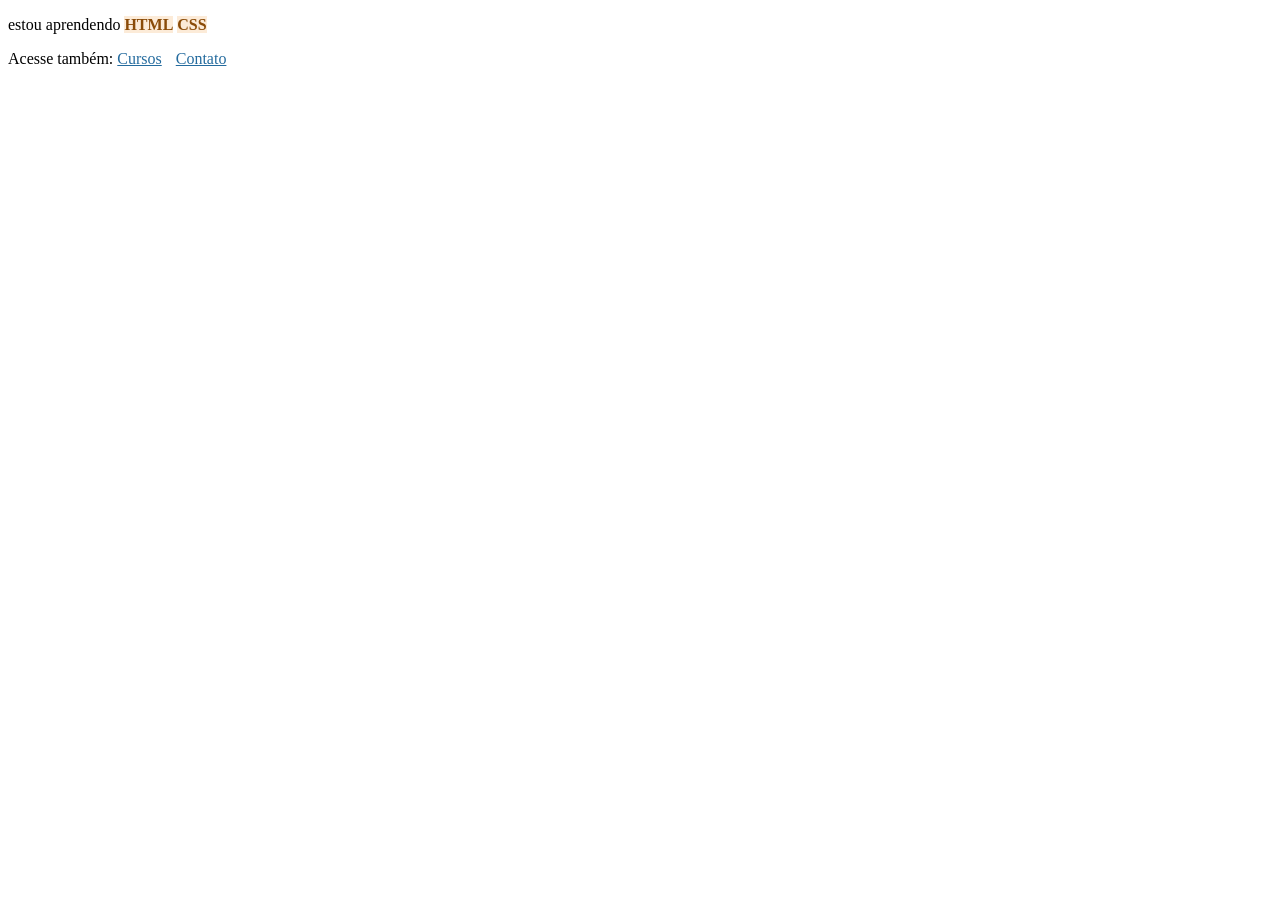
==== index.html @ cc873ceb "linhas de códigos juntas" ====
<!DOCTYPE html>
<html lang="pt-BR">
<head>
    <meta charset="UTF-8">
    <meta name="viewport" content="width=device-width, initial-scale=1.0">
    <title>Aula com CSS</title>
    <link rel="stylesheet" href="/style.css">

</head>
<body>

<p>
    estou aprendendo
    <strong>HTML</strong>
    <strong>CSS</strong>
</p>

<P>Acesse também:
    <a href="#">Cursos</a>
    <a href="#">Contato</a>
</p>
</body>
</html>
---- style.css ----
strong{
    background-color: #fcebd8;
    color: #8a4b08;
}

a{
    color: #246b9e;
    margin-right: 10px;
}
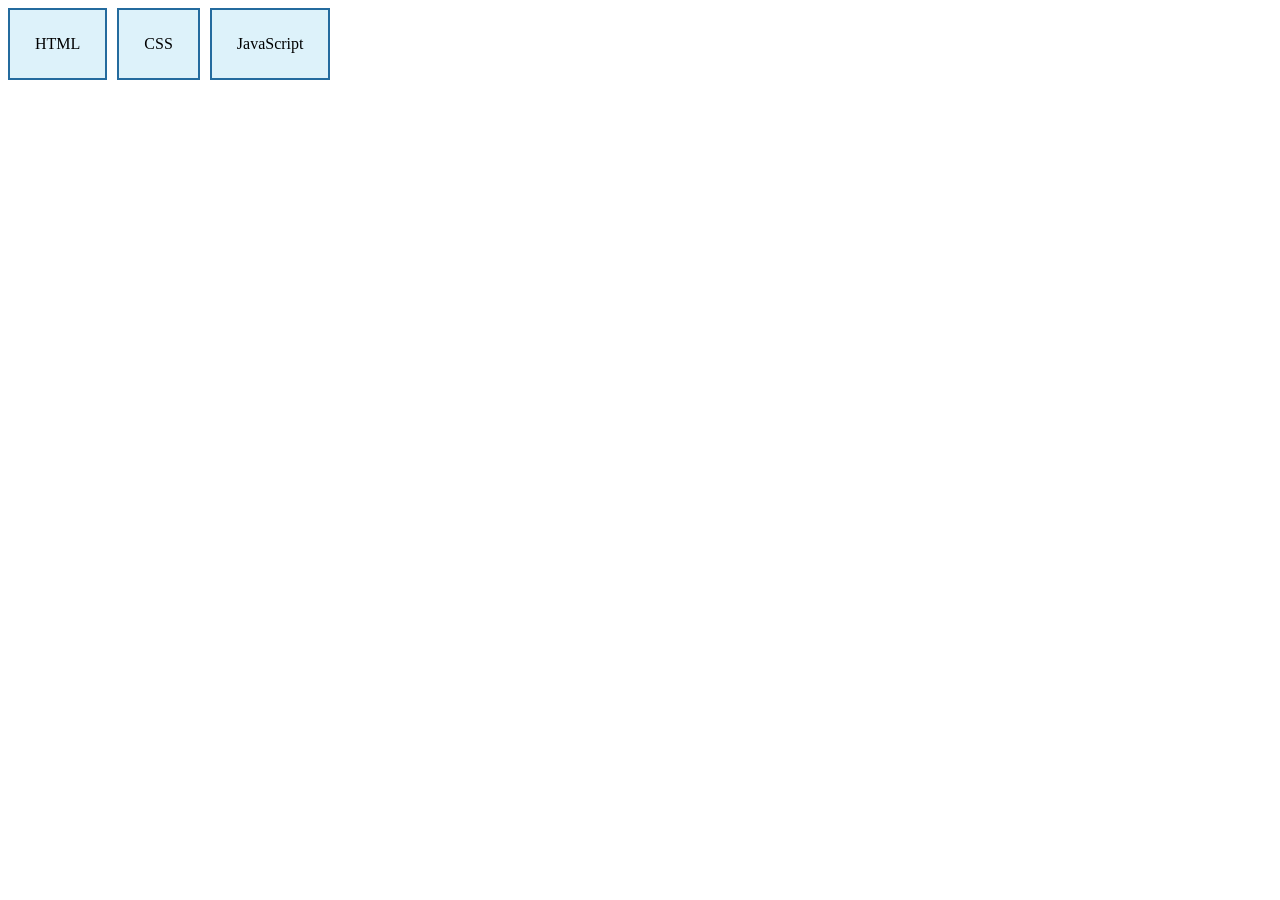
==== commit 50142fda: "css com flex directionn row" ====
--- a/index.html
+++ b/index.html
@@ -3,21 +3,17 @@
 <head>
     <meta charset="UTF-8">
     <meta name="viewport" content="width=device-width, initial-scale=1.0">
-    <title>Aula com CSS</title>
+    <title>display BLOCK</title>
     <link rel="stylesheet" href="/style.css">
 
 </head>
 <body>
 
-<p>
-    estou aprendendo
-    <strong>HTML</strong>
-    <strong>CSS</strong>
-</p>
+<div class="container">
+    <div class="item">HTML</div>
+    <div class="item">CSS</div>
+    <div class="item">JavaScript</div>
+</div>
 
-<P>Acesse também:
-    <a href="#">Cursos</a>
-    <a href="#">Contato</a>
-</p>
 </body>
 </html>
--- a/style.css
+++ b/style.css
@@ -1,9 +1,13 @@
-strong{
-    background-color: #fcebd8;
-    color: #8a4b08;
+.container{
+    display: flex;
+    gap: 10px;
+    flex-direction: row;
 }
 
-a{
-    color: #246b9e;
-    margin-right: 10px;
-}+
+.item{
+    background-color: #ddf2fa;
+    border: 2px solid #246b9e;
+    padding: 25px;
+}
+
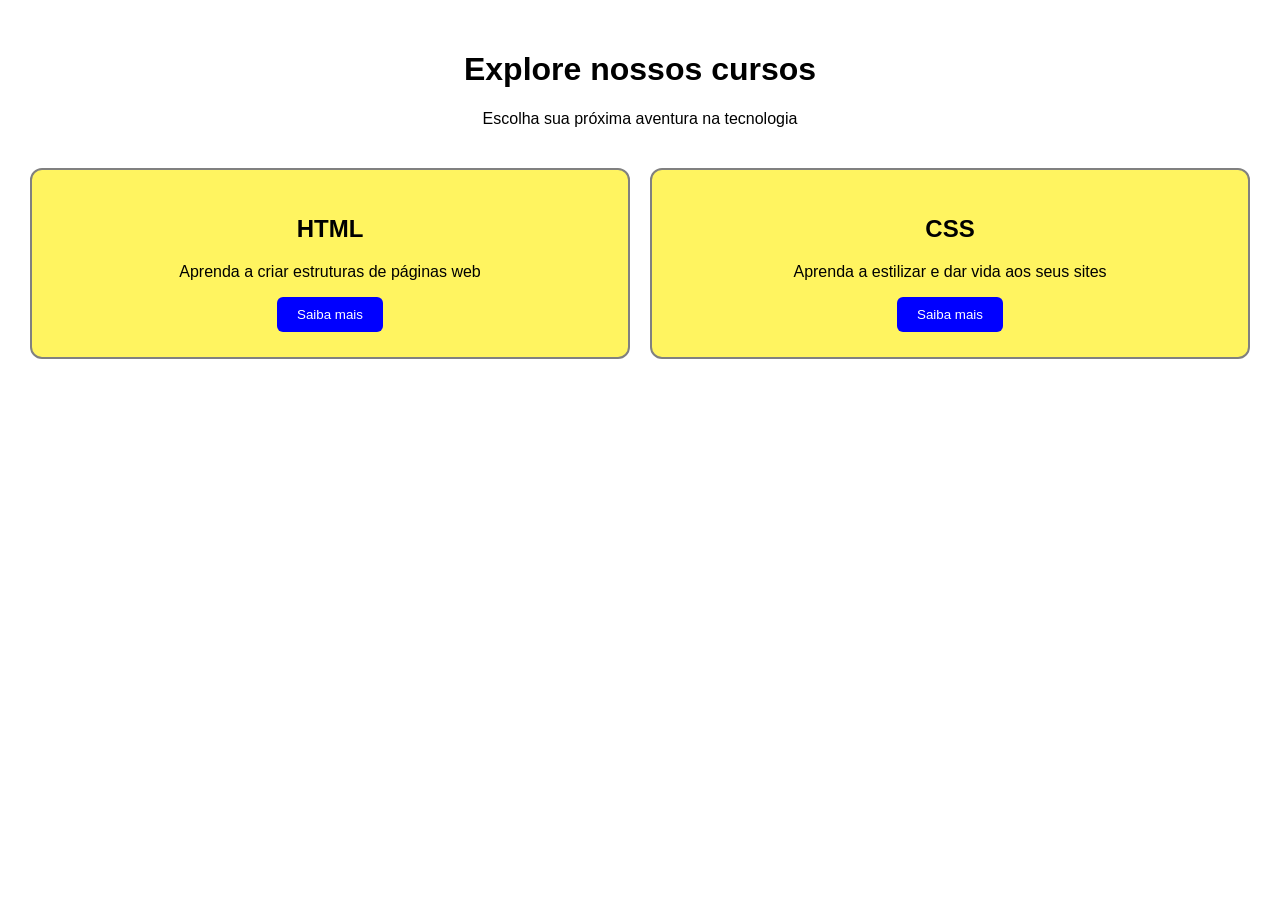
==== commit d1004aa5: "css avannçado 3" ====
--- a/index.html
+++ b/index.html
@@ -9,11 +9,24 @@
 </head>
 <body>
 
-<div class="container">
-    <div class="item">HTML</div>
-    <div class="item">CSS</div>
-    <div class="item">JavaScript</div>
-</div>
+    <header>
+        <h1>Explore nossos cursos</h1>
+        <p>Escolha sua próxima aventura na tecnologia</p>
+    </header>
+    <main class="container">
+        <div class="card">
+            <h2>HTML</h2>
+            <p>Aprenda a criar estruturas de páginas web</p>
+            <button>Saiba mais</button>
+        </div>
+      
+        <div class="card">
+            <h2>CSS</h2>
+            <p>Aprenda a estilizar e dar vida aos seus sites</p>
+            <button>Saiba mais</button>
+        </div>
+    </main>
+
 
 </body>
 </html>
--- a/style.css
+++ b/style.css
@@ -1,13 +1,45 @@
+*{
+box-sizing: border-box;
+}
+
+body{
+    font-family: Arial, Helvetica, sans-serif;
+    background-color: #ffffff;
+    margin: 0;
+    padding: 30px;
+}
+
+header{
+    text-align: center;
+    margin-bottom: 40px;
+}
+
 .container{
     display: flex;
-    gap: 10px;
-    flex-direction: row;
+    gap: 20px;
 }
 
-
-.item{
-    background-color: #ddf2fa;
-    border: 2px solid #246b9e;
+.card{
+    border: 2px solid grey;
+    background-color: rgba(255, 238, 0, 0.623);
     padding: 25px;
+    border-radius: 12px;
+    flex: 1;
+    text-align: center;
 }
 
+button{
+    background-color: blue;
+    color: white;
+    border: none;
+    padding: 10px 20px;
+    border-radius: 6px;
+    cursor: pointer;
+    transition: 0.3s;
+}
+
+button:hover{
+    background-color: purple;
+    transform: translateX(5px);
+}
+
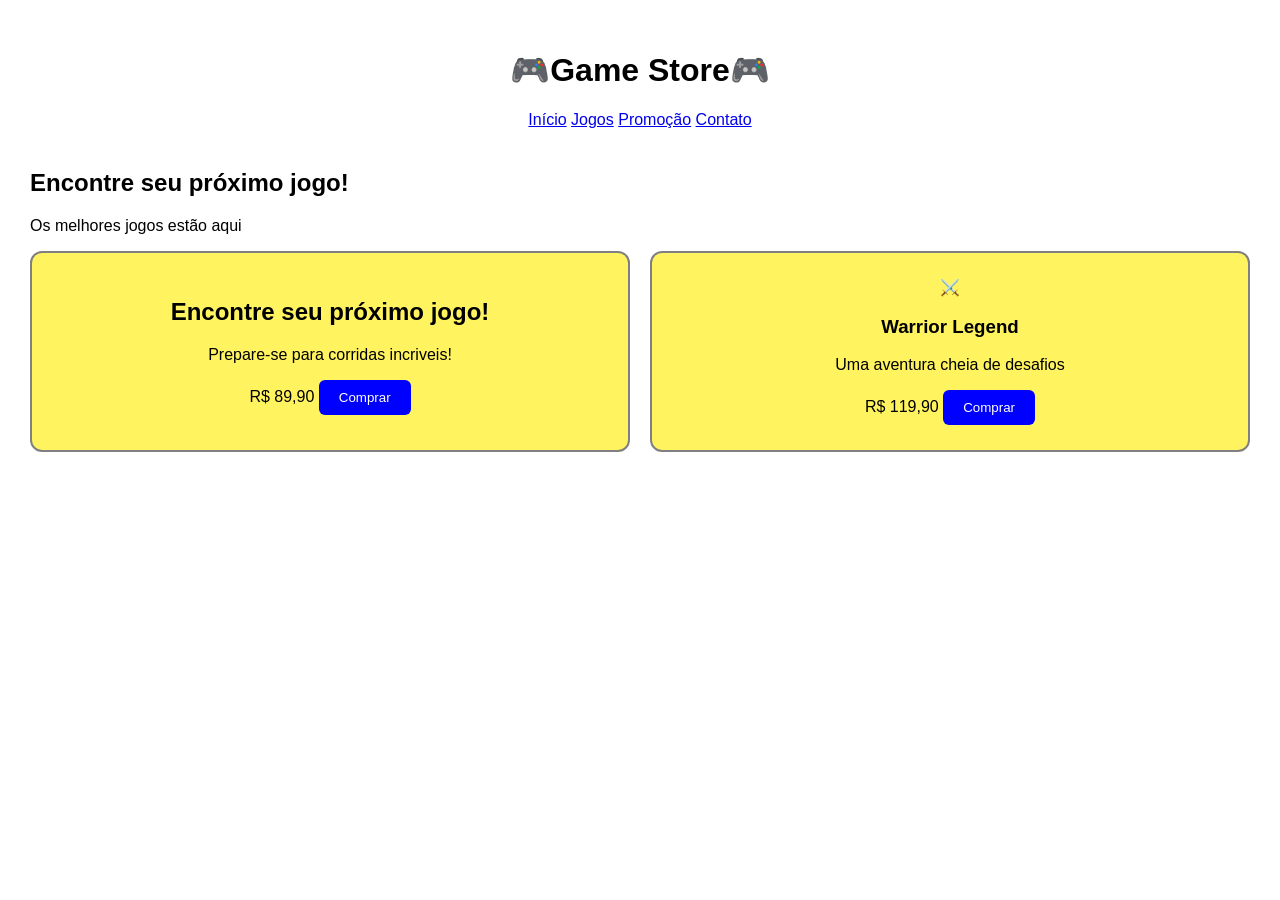
==== commit d80b82d4: "CSS 5" ====
--- a/index.html
+++ b/index.html
@@ -9,24 +9,34 @@
 </head>
 <body>
 
-    <header>
-        <h1>Explore nossos cursos</h1>
-        <p>Escolha sua próxima aventura na tecnologia</p>
-    </header>
-    <main class="container">
-        <div class="card">
-            <h2>HTML</h2>
-            <p>Aprenda a criar estruturas de páginas web</p>
-            <button>Saiba mais</button>
-        </div>
-      
-        <div class="card">
-            <h2>CSS</h2>
-            <p>Aprenda a estilizar e dar vida aos seus sites</p>
-            <button>Saiba mais</button>
-        </div>
-    </main>
+<header>
+    <h1>🎮Game Store🎮</h1>
+    <nav>
+        <a href="#">Início</a>
+        <a href="#">Jogos</a>
+        <a href="#">Promoção</a>
+        <a href="#">Contato</a>
+    </nav>
+</header>
+<section class="destaque">
+    <h2>Encontre seu próximo jogo!</h2>
+    <p>Os melhores jogos estão aqui</p>
+</section>
+<main class="container">
+<div class="card">
+    <h2>Encontre seu próximo jogo!</h2>
+    <p>Prepare-se para corridas incriveis!</p>
+    <span>R$ 89,90</span>
+    <button>Comprar</button>
+</div>
 
-
+<div class="card">
+    <div class="imagem imagem2">⚔️</div>
+    <h3>Warrior Legend</h3>
+    <p>Uma aventura cheia de desafios</p>
+    <span>R$ 119,90</span>
+    <button>Comprar</button>
+</div>
+</main>
 </body>
 </html>
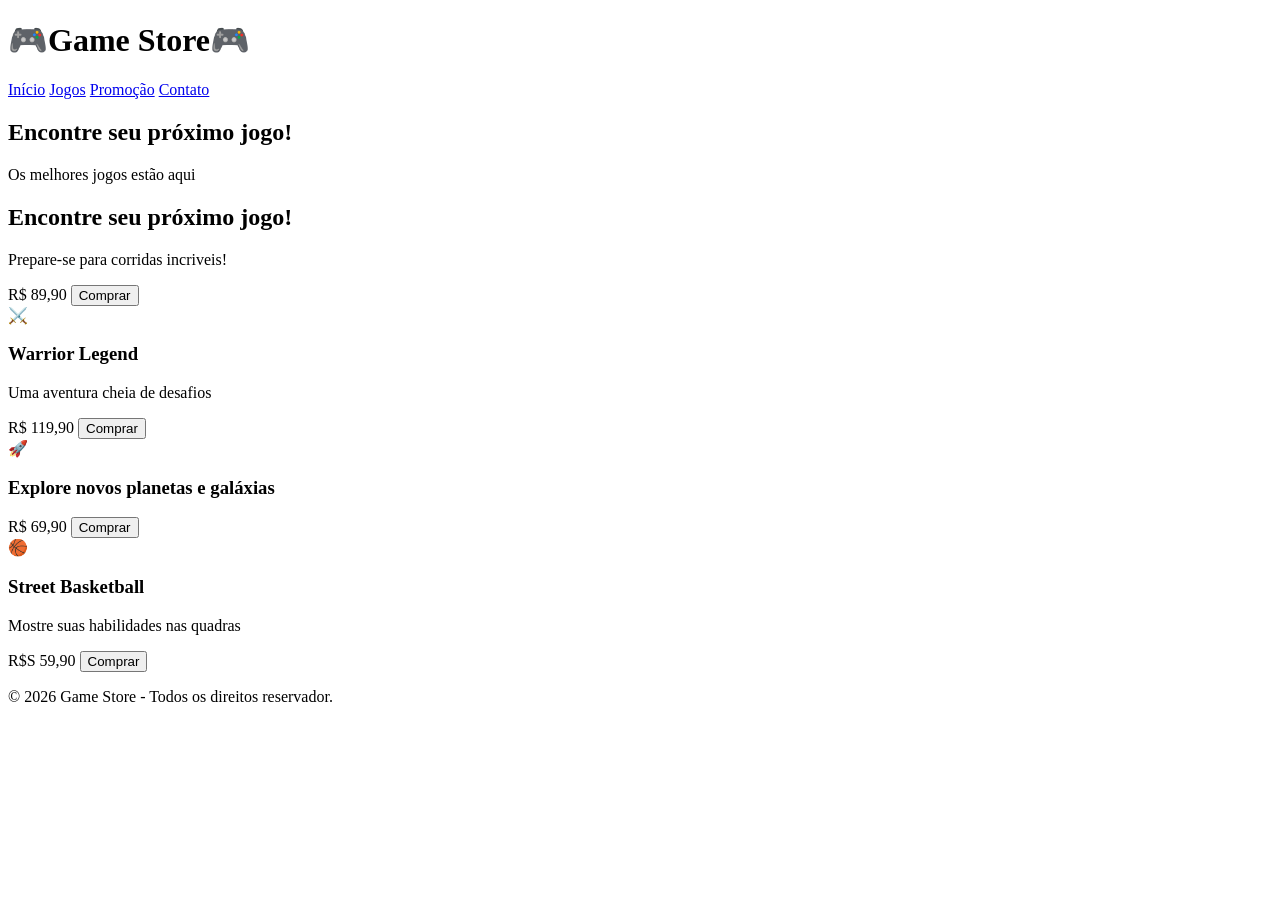
==== commit fb79d22a: "footer" ====
--- a/index.html
+++ b/index.html
@@ -37,6 +37,24 @@
     <span>R$ 119,90</span>
     <button>Comprar</button>
 </div>
+<div class="card">
+    <div class="imagem imagem 3">🚀</div>
+    <h3>Explore novos planetas e galáxias</h3>
+    <span>R$ 69,90</span>
+    <button>Comprar</button>
+</div>
+<div class="imagem imagem4">🏀</div>
+<h3>Street Basketball</h3>
+<p>Mostre suas habilidades nas quadras</p>
+<span>R$S 59,90</span>
+<button>Comprar</button>
 </main>
+
+<footer>
+    <p>
+        &copy; <time datetime="2026">2026</time>
+        Game Store - Todos os direitos reservador.
+    </p>
+</footer>
 </body>
 </html>
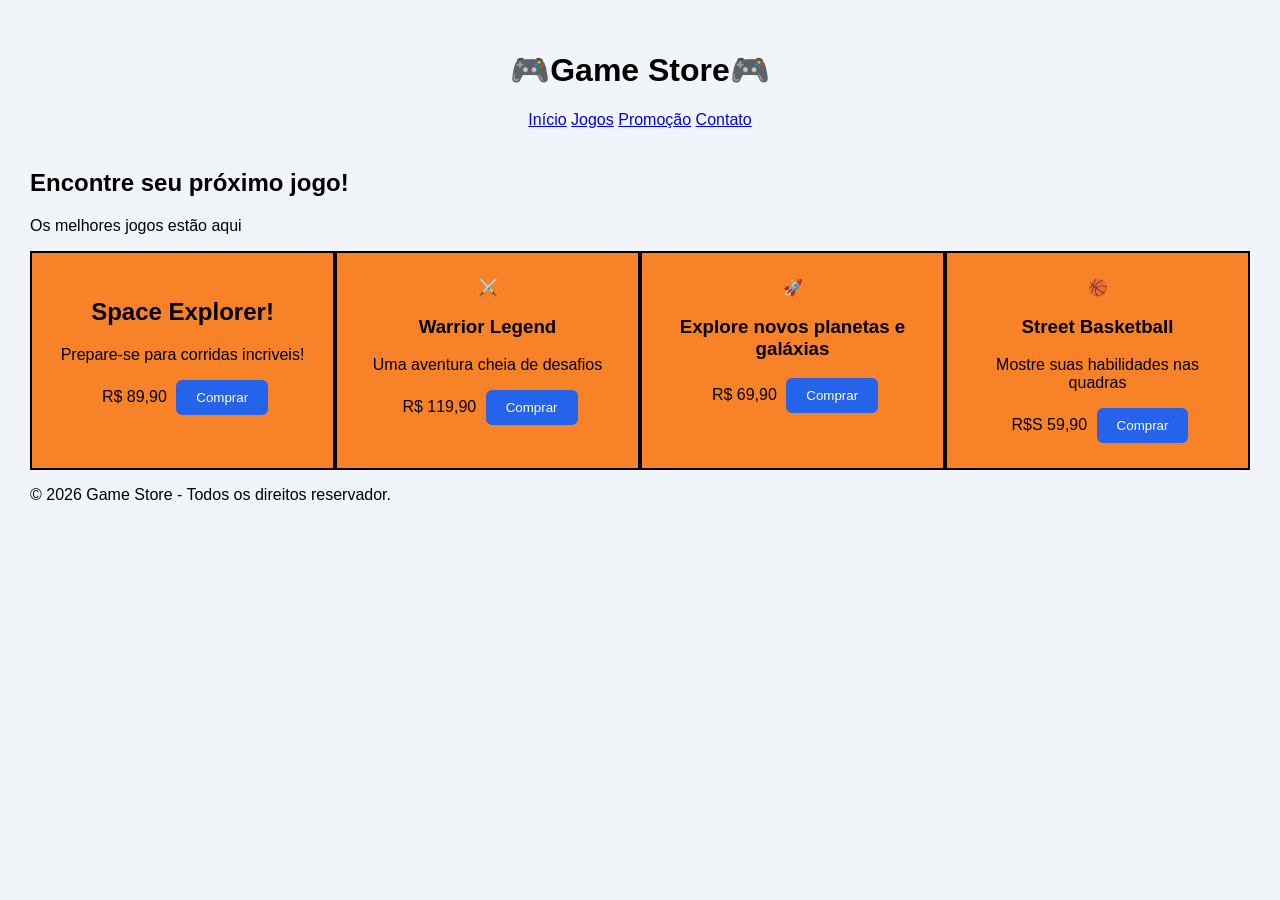
==== commit ed6ba5b1: "inicio de site" ====
--- a/index.html
+++ b/index.html
@@ -24,7 +24,7 @@
 </section>
 <main class="container">
 <div class="card">
-    <h2>Encontre seu próximo jogo!</h2>
+    <h2>Space Explorer!</h2>
     <p>Prepare-se para corridas incriveis!</p>
     <span>R$ 89,90</span>
     <button>Comprar</button>
@@ -43,11 +43,13 @@
     <span>R$ 69,90</span>
     <button>Comprar</button>
 </div>
-<div class="imagem imagem4">🏀</div>
+<div class="card">
+<div class="imagem imagem4">🏀
 <h3>Street Basketball</h3>
 <p>Mostre suas habilidades nas quadras</p>
 <span>R$S 59,90</span>
 <button>Comprar</button>
+</div>
 </main>
 
 <footer>
@@ -56,5 +58,6 @@
         Game Store - Todos os direitos reservador.
     </p>
 </footer>
+<!--Footer fica sempre no final-->
 </body>
 </html>
--- a/style.css
+++ b/style.css
@@ -0,0 +1,50 @@
+:root{
+    --cor-fundo:#f1f5f9;
+    --cor-card: rgb(248,130,40);
+    --cor-borda:black;
+    --cor-botão:#2563eb;
+    --cor-hover:yellow;
+    --cor-texto:white;
+    --espacamento: 20px
+    --arredondamento: 12px
+    --transicao:0.3s
+}
+
+*{
+    box-sizing: border-box;
+}
+
+body{
+    font-family: Arial, Helvetica, sans-serif;
+    background-color: var(--cor-fundo);
+    margin: 0;
+    padding: 30px;
+}
+
+header{
+    text-align: center;
+    margin-bottom: 40px;
+}
+
+.container{
+    display: flex;
+    gap: var(--espacamento);
+    /*flex-direction:column*/
+}
+.card{
+    border: 2px solid var(--cor-borda);
+    background-color: var(--cor-card);
+    padding: 25px;
+    flex: 1;
+    text-align: center;
+}
+
+button{
+    background-color: var(--cor-botão);
+    color: var(--cor-texto);
+    border: none;
+    padding: 10px 20px;
+    border-radius: 6px;
+    cursor: pointer;
+    transform: translateX(5px);
+}
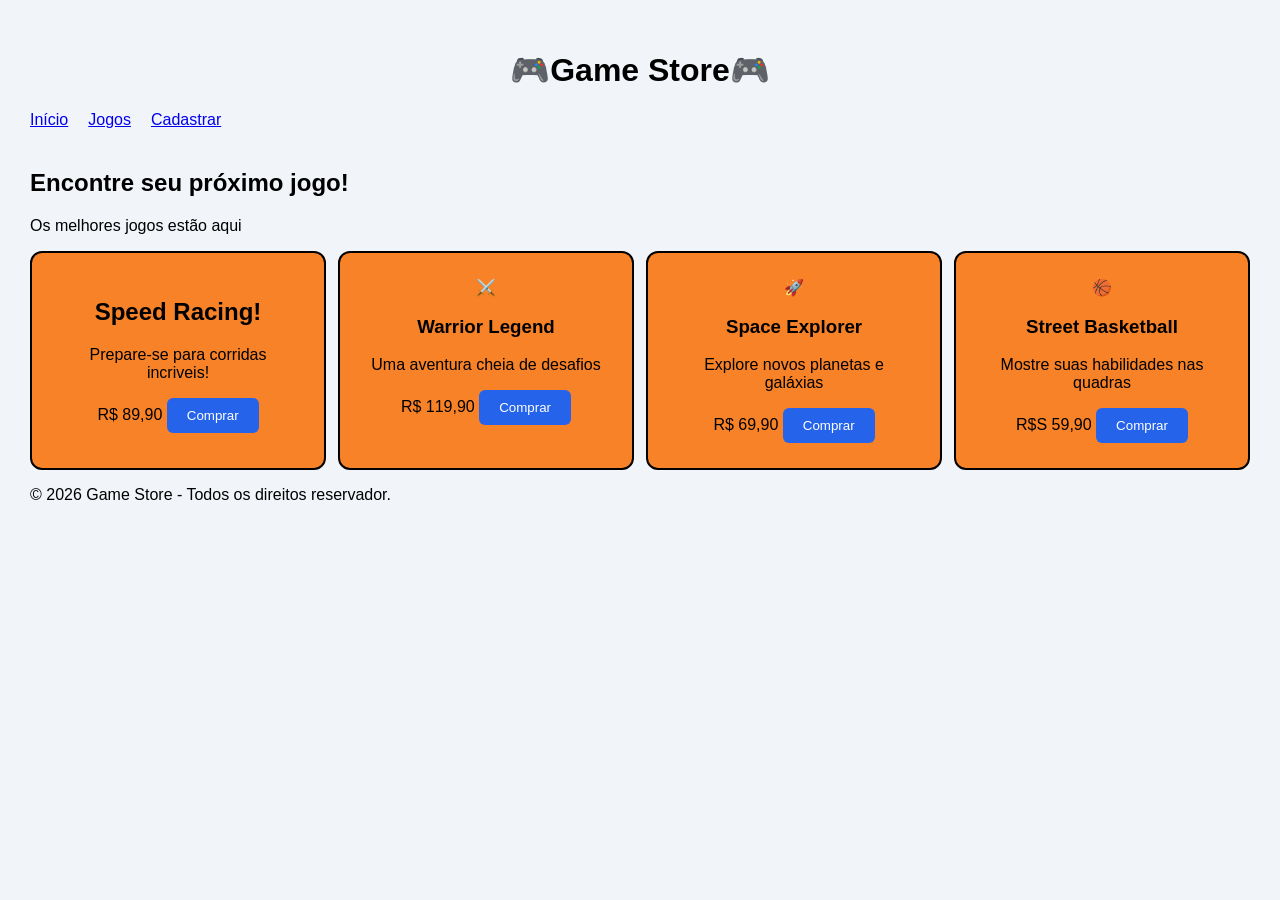
==== commit 299d774d: "Site avançado 2" ====
--- a/index.html
+++ b/index.html
@@ -12,10 +12,10 @@
 <header>
     <h1>🎮Game Store🎮</h1>
     <nav>
-        <a href="#">Início</a>
-        <a href="#">Jogos</a>
-        <a href="#">Promoção</a>
-        <a href="#">Contato</a>
+        <a href="/index.html">Início</a>
+        <a href="#jogos">Jogos</a>
+        <a href="/cadastro.html">Cadastrar</a>
+
     </nav>
 </header>
 <section class="destaque">
@@ -24,7 +24,7 @@
 </section>
 <main class="container">
 <div class="card">
-    <h2>Space Explorer!</h2>
+    <h2>Speed Racing!</h2>
     <p>Prepare-se para corridas incriveis!</p>
     <span>R$ 89,90</span>
     <button>Comprar</button>
@@ -39,7 +39,8 @@
 </div>
 <div class="card">
     <div class="imagem imagem 3">🚀</div>
-    <h3>Explore novos planetas e galáxias</h3>
+    <h3>Space Explorer</h3>
+    <p>Explore novos planetas e galáxias</p>
     <span>R$ 69,90</span>
     <button>Comprar</button>
 </div>
@@ -60,4 +61,4 @@
 </footer>
 <!--Footer fica sempre no final-->
 </body>
-</html>+</html>
--- a/style.css
+++ b/style.css
@@ -1,13 +1,14 @@
 :root{
+    --transicao:0.3s;
     --cor-fundo:#f1f5f9;
     --cor-card: rgb(248,130,40);
     --cor-borda:black;
     --cor-botão:#2563eb;
     --cor-hover:yellow;
     --cor-texto:white;
-    --espacamento: 20px
-    --arredondamento: 12px
-    --transicao:0.3s
+    --cor-principal: #8b5cf6;
+    --espacamento: 20px;
+    --arredondamento: 12px;
 }
 
 *{
@@ -21,6 +22,21 @@
     padding: 30px;
 }
 
+.topo{
+    display: flex;
+    justify-content: space-between;
+    align-items: center;
+    padding: 20px 8%;
+    background-color: var(--cor-card);
+}
+.topo h1{
+    color: var(--cor-principal)
+}
+nav{
+    display: flex;
+    gap: var(--espacamento);
+}
+
 header{
     text-align: center;
     margin-bottom: 40px;
@@ -28,13 +44,14 @@
 
 .container{
     display: flex;
-    gap: var(--espacamento);
+    gap: var(--arredondamento);
     /*flex-direction:column*/
 }
 .card{
     border: 2px solid var(--cor-borda);
     background-color: var(--cor-card);
-    padding: 25px;
+    padding: 25px;  
+    border-radius: var( --arredondamento);
     flex: 1;
     text-align: center;
 }
@@ -46,5 +63,10 @@
     padding: 10px 20px;
     border-radius: 6px;
     cursor: pointer;
-    transform: translateX(5px);
+    transition: var(--transicao);
+}
+
+button:hover{
+    background-color: var(--cor-hover);
+    transform: translateY(-5px);
 }
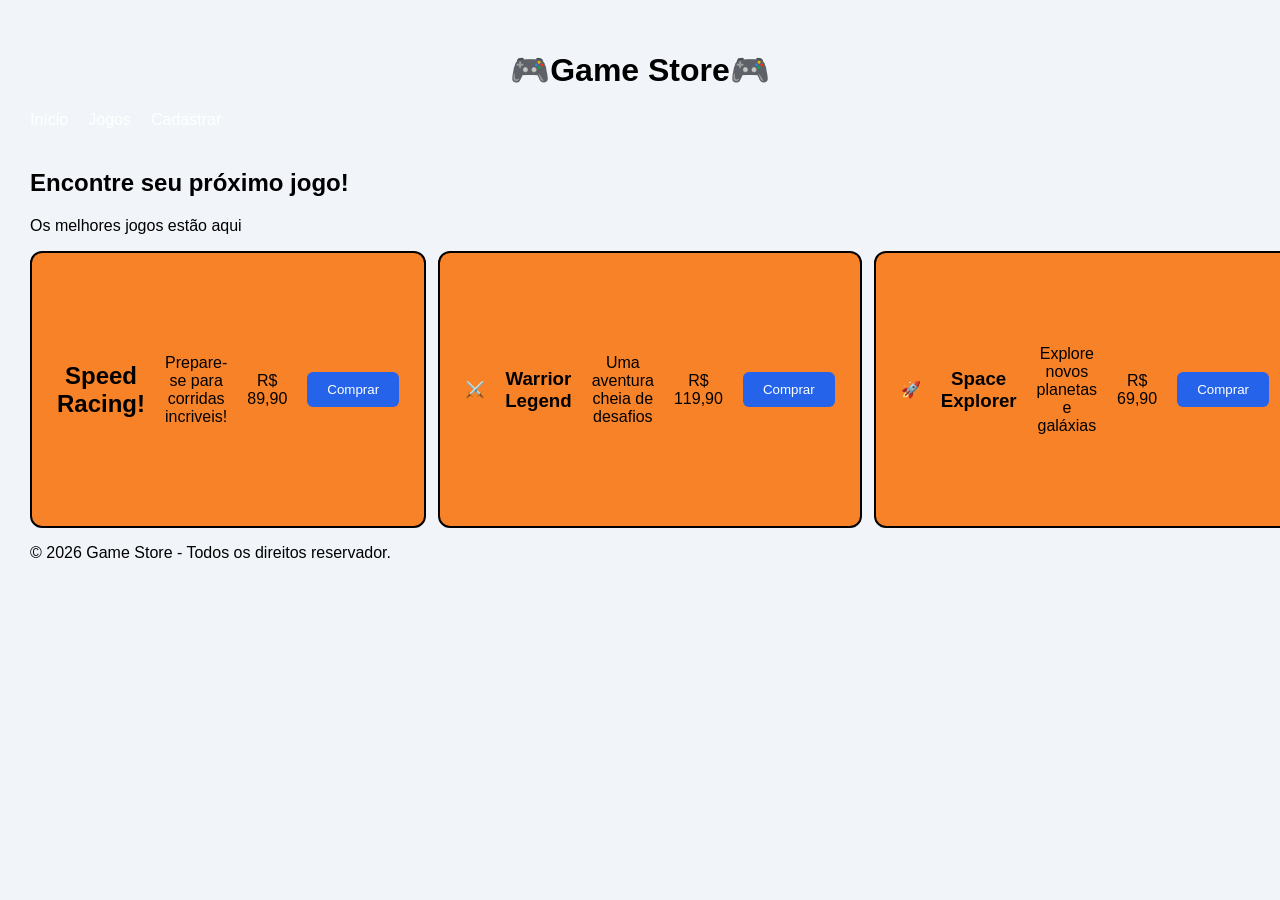
==== commit 2c969615: "site avançado 3" ====
--- a/index.html
+++ b/index.html
@@ -15,9 +15,9 @@
         <a href="/index.html">Início</a>
         <a href="#jogos">Jogos</a>
         <a href="/cadastro.html">Cadastrar</a>
-
     </nav>
 </header>
+
 <section class="destaque">
     <h2>Encontre seu próximo jogo!</h2>
     <p>Os melhores jogos estão aqui</p>
@@ -44,13 +44,15 @@
     <span>R$ 69,90</span>
     <button>Comprar</button>
 </div>
+
 <div class="card">
-<div class="imagem imagem4">🏀
-<h3>Street Basketball</h3>
-<p>Mostre suas habilidades nas quadras</p>
-<span>R$S 59,90</span>
-<button>Comprar</button>
+    <div class="imagem imagem4">🏀
+    <h3>Street Basketball</h3>
+    <p>Mostre suas habilidades nas quadras</p>
+    <span>R$ 59,90</span>
+    <button>Comprar</button>
 </div>
+
 </main>
 
 <footer>
--- a/style.css
+++ b/style.css
@@ -30,11 +30,29 @@
     background-color: var(--cor-card);
 }
 .topo h1{
-    color: var(--cor-principal)
+    color: var(--cor-principal);
 }
 nav{
     display: flex;
     gap: var(--espacamento);
+}
+
+nav a{
+    color: var(--cor-texto);
+    text-decoration: none;
+}
+
+nav a:hover{
+    color: var(--cor-principal);
+}
+
+.card{
+    display: flex;
+    justify-content: space-around;
+    align-items: center;
+    gap: var(--espacamento);
+    padding: 70px 8%;
+    background-color: linear-gradient(120deg, #312e81, #0f172a);
 }
 
 header{
